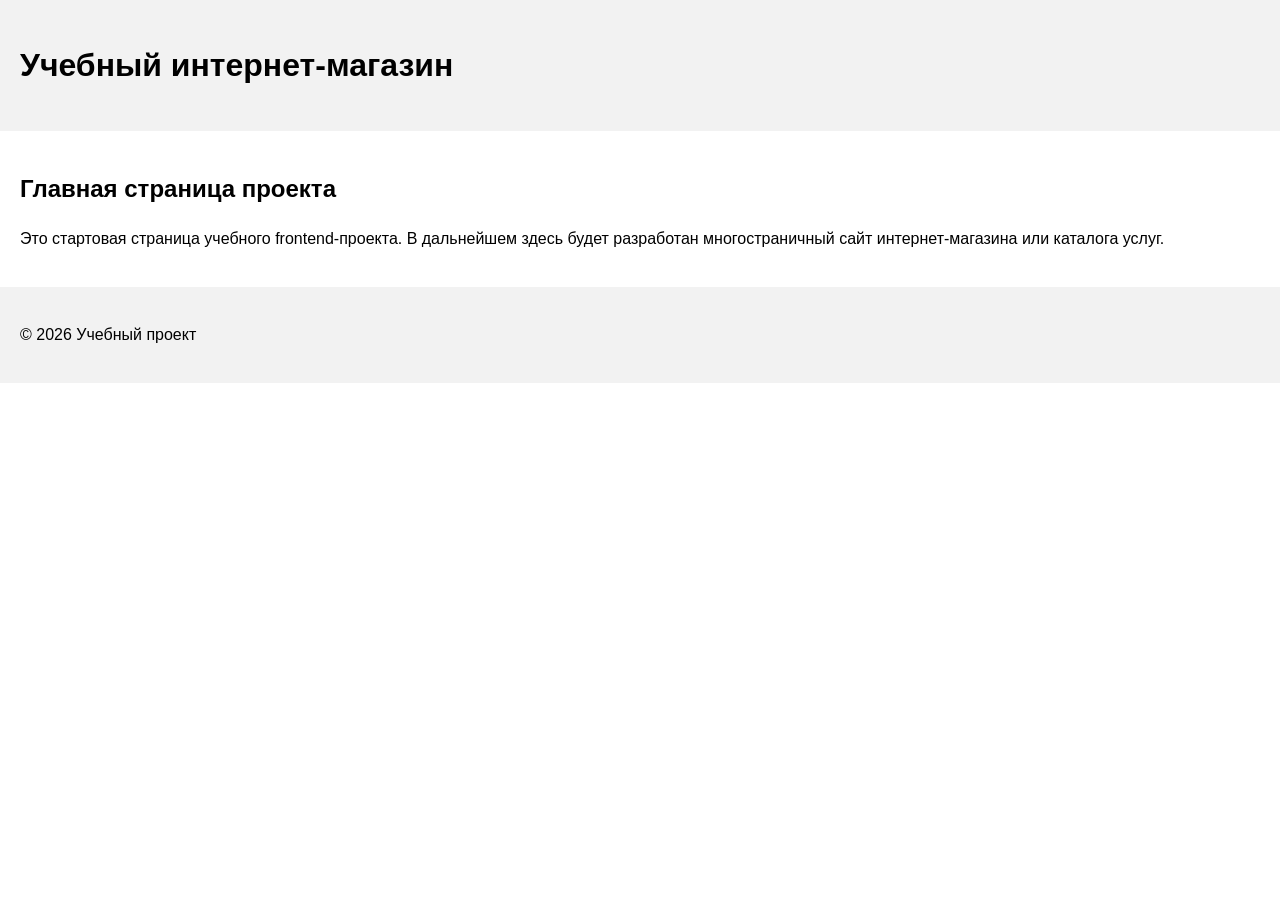
==== index.html @ 6966abd2 "feat: initialize frontend project structure" ====
<!DOCTYPE html>
<html lang="ru">
<head>
  <meta charset="UTF-8">
  <meta name="viewport" content="width=device-width, initial-scale=1.0">
  <title>Каталог товаров</title>
  <link rel="stylesheet" href="css/style.css">
</head>
<body>
  <header>
    <h1>Учебный интернет-магазин</h1>
  </header>

  <main>
    <section>
      <h2>Главная страница проекта</h2>
      <p>
        Это стартовая страница учебного frontend-проекта.
        В дальнейшем здесь будет разработан многостраничный сайт
        интернет-магазина или каталога услуг.
      </p>
    </section>
  </main>

  <footer>
    <p>&copy; 2026 Учебный проект</p>
  </footer>
</body>
</html>
---- css/style.css ----
body {
  margin: 0;
  font-family: Arial, sans-serif;
  line-height: 1.5;
}

header,
main,
footer {
  padding: 20px;
}

header {
  background-color: #f2f2f2;
}

footer {
  background-color: #f2f2f2;
}
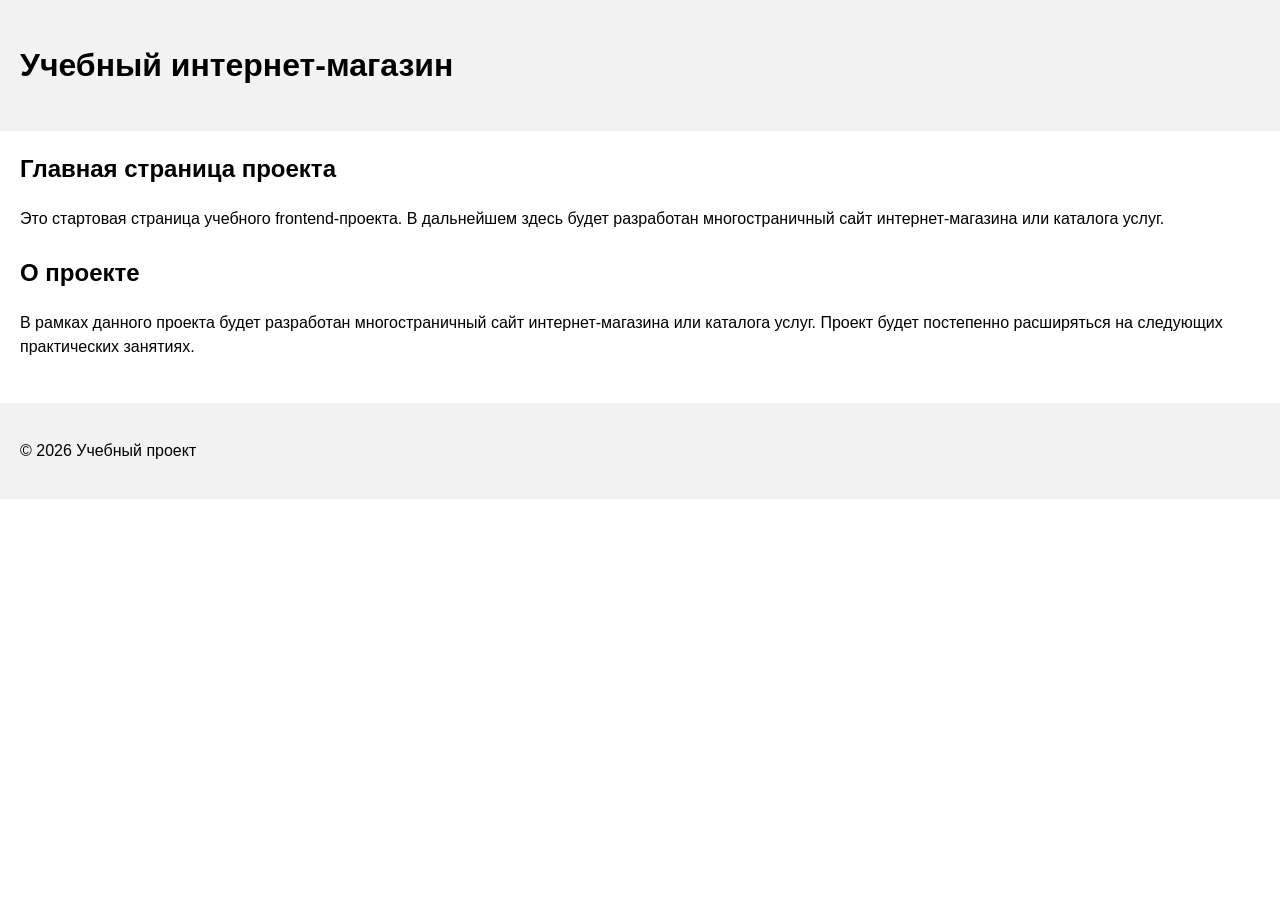
==== commit f5bf40ed: "feat: add project description section" ====
--- a/index.html
+++ b/index.html
@@ -20,6 +20,15 @@
         интернет-магазина или каталога услуг.
       </p>
     </section>
+    <section>
+  <h2>О проекте</h2>
+  <p>
+    В рамках данного проекта будет разработан многостраничный сайт
+    интернет-магазина или каталога услуг. Проект будет постепенно
+    расширяться на следующих практических занятиях.
+  </p>
+</section>
+
   </main>
 
   <footer>
--- a/css/style.css
+++ b/css/style.css
@@ -17,3 +17,10 @@
 footer {
   background-color: #f2f2f2;
 }
+section {
+  margin-bottom: 24px;
+}
+
+section h2 {
+  margin-top: 0;
+}
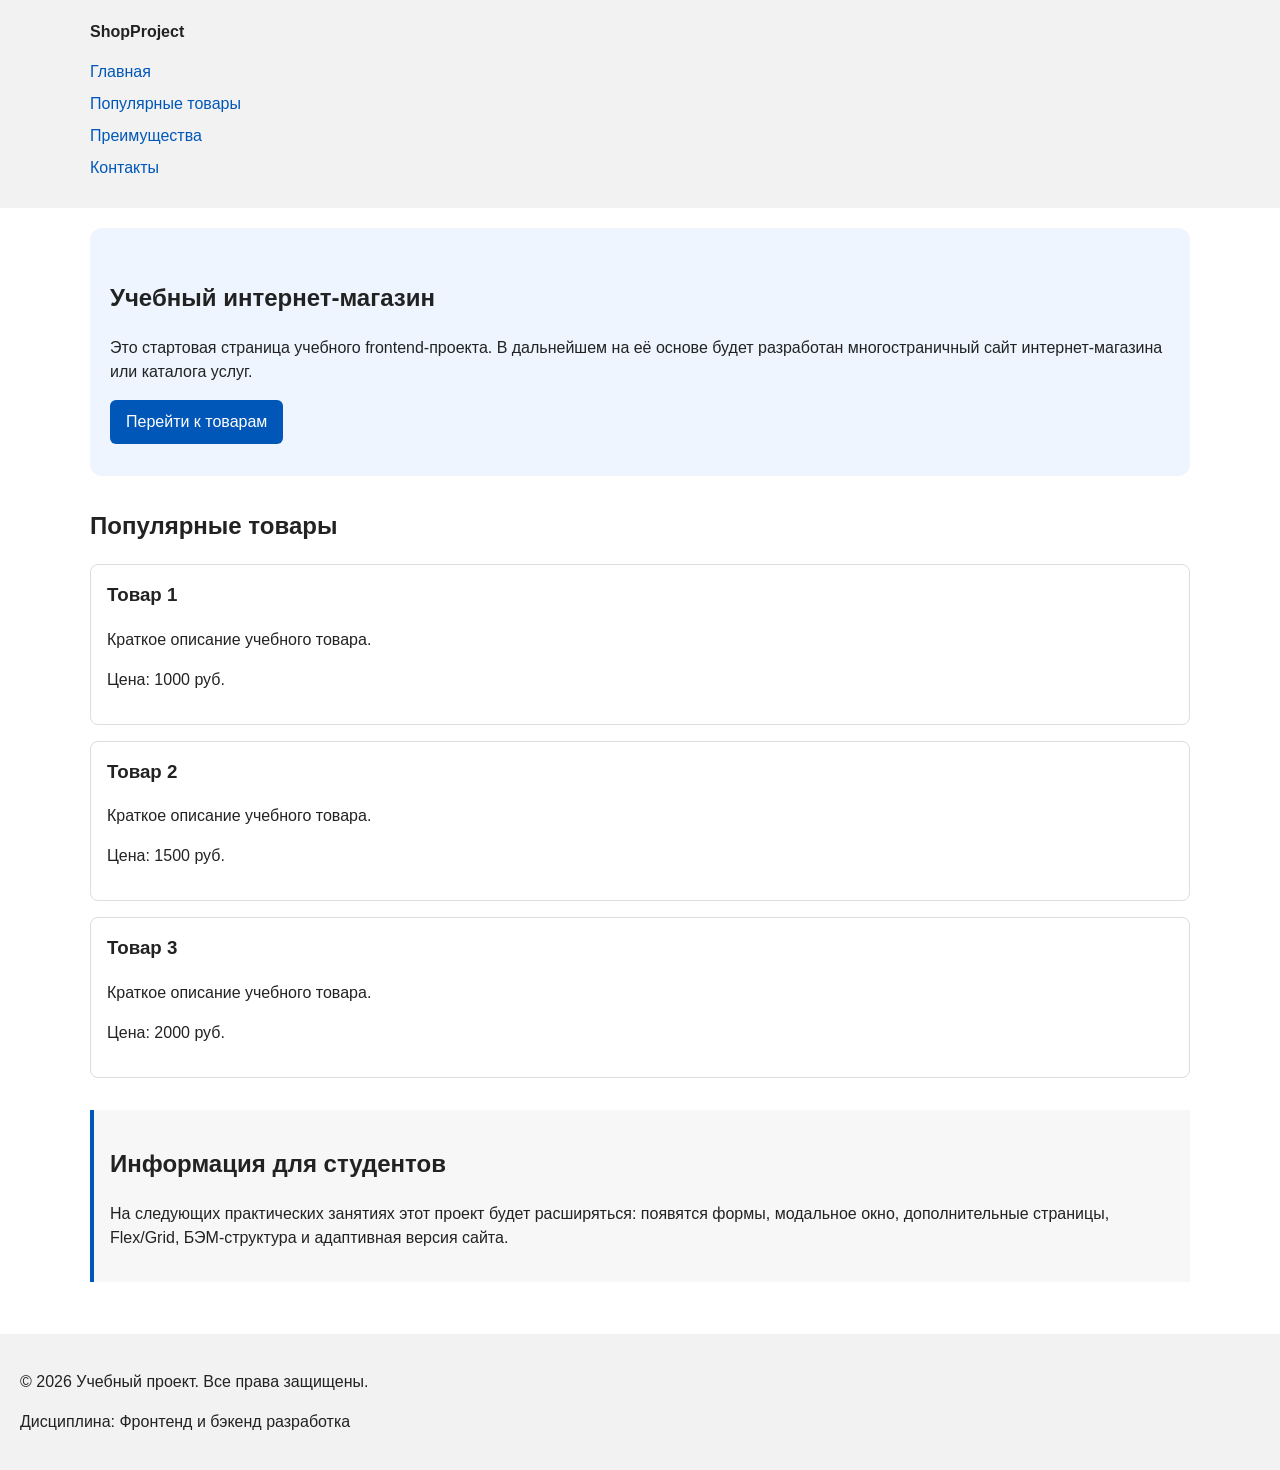
==== commit 0884beac: "feat: add semantic HTML structure and base CSS styles" ====
--- a/index.html
+++ b/index.html
@@ -7,32 +7,72 @@
   <link rel="stylesheet" href="css/style.css">
 </head>
 <body>
-  <header>
-    <h1>Учебный интернет-магазин</h1>
-  </header>
+ <header>
+  <div class="site-header">
+    <a class="site-logo" href="index.html">ShopProject</a>
+
+    <nav class="site-nav" aria-label="Основная навигация">
+      <ul class="site-nav__list">
+        <li><a href="index.html">Главная</a></li>
+        <li><a href="#popular">Популярные товары</a></li>
+        <li><a href="#advantages">Преимущества</a></li>
+        <li><a href="#contacts">Контакты</a></li>
+      </ul>
+    </nav>
+  </div>
+</header>
+
 
   <main>
-    <section>
-      <h2>Главная страница проекта</h2>
-      <p>
-        Это стартовая страница учебного frontend-проекта.
-        В дальнейшем здесь будет разработан многостраничный сайт
-        интернет-магазина или каталога услуг.
-      </p>
+    <section class="hero">
+        <h1>Учебный интернет-магазин</h1>
+        <p>
+            Это стартовая страница учебного frontend-проекта.
+            В дальнейшем на её основе будет разработан многостраничный сайт
+            интернет-магазина или каталога услуг.
+        </p>
+        <a class="button" href="#popular">Перейти к товарам</a>
     </section>
-    <section>
-  <h2>О проекте</h2>
-  <p>
-    В рамках данного проекта будет разработан многостраничный сайт
-    интернет-магазина или каталога услуг. Проект будет постепенно
-    расширяться на следующих практических занятиях.
-  </p>
-</section>
+
+    <section class="section" id="popular">
+        <h2>Популярные товары</h2>
+
+        <article class="product-card">
+            <h3>Товар 1</h3>
+            <p>Краткое описание учебного товара.</p>
+            <p>Цена: 1000 руб.</p>
+        </article>
+
+        <article class="product-card">
+            <h3>Товар 2</h3>
+            <p>Краткое описание учебного товара.</p>
+            <p>Цена: 1500 руб.</p>
+        </article>
+
+        <article class="product-card">
+            <h3>Товар 3</h3>
+            <p>Краткое описание учебного товара.</p>
+            <p>Цена: 2000 руб.</p>
+        </article>
+    </section>
+    <aside class="aside-info">
+        <h2>Информация для студентов</h2>
+        <p>
+            На следующих практических занятиях этот проект будет расширяться:
+            появятся формы, модальное окно, дополнительные страницы, Flex/Grid,
+            БЭМ-структура и адаптивная версия сайта.
+        </p>
+    </aside>
+
+
+
 
   </main>
 
-  <footer>
-    <p>&copy; 2026 Учебный проект</p>
-  </footer>
+ <footer id="contacts">
+    <p>&copy; 2026 Учебный проект. Все права защищены.</p>
+    <p>Дисциплина: Фронтенд и бэкенд разработка</p>
+</footer>
+
 </body>
 </html>
--- a/css/style.css
+++ b/css/style.css
@@ -1,26 +1,170 @@
+/* 
+  Универсальное правило для всех элементов.
+  border-box делает расчёт размеров более понятным:
+  width включает content, padding и border.
+*/
+* {
+  box-sizing: border-box;
+}
+
+/*
+  Убираем стандартный внешний отступ браузера у body.
+  Без этого вокруг страницы может появиться белая рамка.
+*/
 body {
   margin: 0;
   font-family: Arial, sans-serif;
   line-height: 1.5;
+  color: #222222;
+  background-color: #ffffff;
 }
 
+/*
+  Задаём внутренние отступы для основных областей страницы.
+  Это делает содержимое визуально отделённым от краёв окна браузера.
+*/
 header,
 main,
 footer {
   padding: 20px;
 }
 
+/*
+  Оформляем шапку страницы.
+  Пока используется простой светло-серый фон.
+*/
 header {
   background-color: #f2f2f2;
 }
 
+/*
+  Оформляем подвал страницы тем же фоном,
+  чтобы визуально отделить его от основного содержимого.
+*/
 footer {
   background-color: #f2f2f2;
 }
-section {
-  margin-bottom: 24px;
+
+/*
+  Ограничиваем ширину содержимого шапки,
+  чтобы оно не растягивалось слишком сильно на широких экранах.
+*/
+.site-header {
+  max-width: 1100px;
+  margin: 0 auto;
 }
 
-section h2 {
+/*
+  Оформляем текстовый логотип.
+*/
+.site-logo {
+  font-weight: bold;
+  text-decoration: none;
+  color: #222222;
+}
+
+/*
+  Убираем стандартные отступы и маркеры списка навигации.
+*/
+.site-nav__list {
+  padding: 0;
+  margin: 16px 0 0;
+  list-style: none;
+}
+
+/*
+  Добавляем расстояние между пунктами меню.
+*/
+.site-nav__list li {
+  margin-bottom: 8px;
+}
+
+/*
+  Оформляем ссылки меню.
+*/
+.site-nav__list a {
+  color: #0057b8;
+  text-decoration: none;
+}
+
+/*
+  При наведении мыши подчёркиваем ссылку.
+  Подробно состояния интерфейса будут рассмотрены в практической работе 1.7.
+*/
+.site-nav__list a:hover {
+  text-decoration: underline;
+}
+
+/*
+  Hero-блок — первый крупный блок страницы.
+  Он визуально отделяется от остальных разделов фоном и отступами.
+*/
+.hero {
+  max-width: 1100px;
+  margin: 0 auto 32px;
+  padding: 32px 20px;
+  background-color: #eef5ff;
+  border-radius: 12px;
+}
+
+/*
+  Общий класс для разделов страницы.
+*/
+.section {
+  max-width: 1100px;
+  margin: 0 auto 32px;
+}
+
+/*
+  Убираем лишний верхний отступ у заголовков разделов.
+*/
+.section h2 {
   margin-top: 0;
 }
+/*
+  Карточка товара — самостоятельный блок.
+  На следующих занятиях карточки будут доработаны и выстроены в сетку.
+*/
+.product-card {
+  margin-bottom: 16px;
+  padding: 16px;
+  border: 1px solid #dddddd;
+  border-radius: 8px;
+  background-color: #ffffff;
+}
+
+/*
+  Убираем лишний верхний отступ у заголовка карточки.
+*/
+.product-card h3 {
+  margin-top: 0;
+}
+/*
+  Пока это обычная ссылка, но визуально она оформляется как кнопка.
+*/
+.button {
+  display: inline-block;
+  padding: 10px 16px;
+  color: #ffffff;
+  background-color: #0057b8;
+  text-decoration: none;
+  border-radius: 6px;
+}
+
+/*
+  Простое состояние наведения для кнопки.
+*/
+.button:hover {
+  background-color: #003f86;
+}
+
+/*
+  Дополнительный информационный блок.
+*/
+.aside-info {
+  max-width: 1100px;
+  margin: 0 auto 32px;
+  padding: 16px;
+  border-left: 4px solid #0057b8;
+  background-color: #f7f7f7;
+}
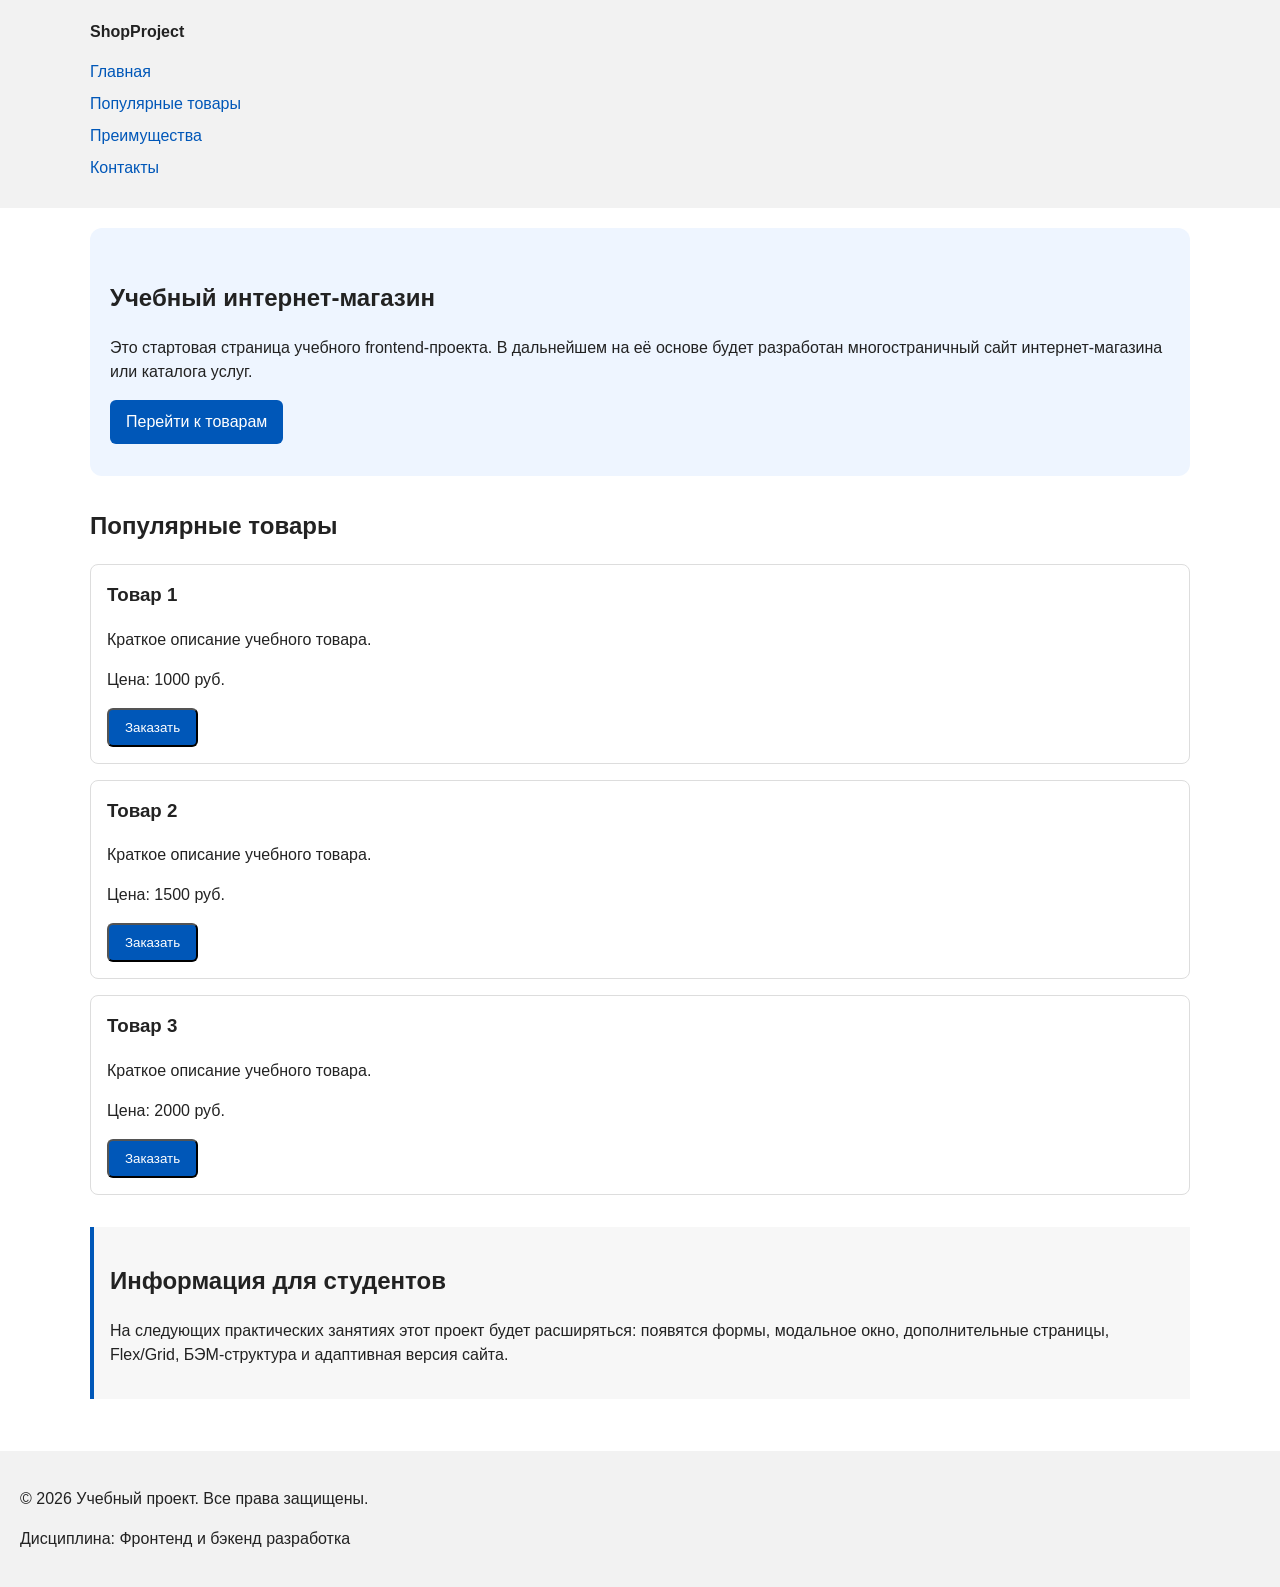
==== commit 85905abb: "feat: add order form modal and validation" ====
--- a/index.html
+++ b/index.html
@@ -5,6 +5,7 @@
   <meta name="viewport" content="width=device-width, initial-scale=1.0">
   <title>Каталог товаров</title>
   <link rel="stylesheet" href="css/style.css">
+  <script src="js/main.js" defer></script>
 </head>
 <body>
  <header>
@@ -41,18 +42,30 @@
             <h3>Товар 1</h3>
             <p>Краткое описание учебного товара.</p>
             <p>Цена: 1000 руб.</p>
+            <button class="button product-card__button" type="button" data-product="Товар 1">
+              Заказать
+            </button>
+
         </article>
 
         <article class="product-card">
             <h3>Товар 2</h3>
             <p>Краткое описание учебного товара.</p>
             <p>Цена: 1500 руб.</p>
+            <button class="button product-card__button" type="button" data-product="Товар 2">
+              Заказать
+            </button>
+
         </article>
 
         <article class="product-card">
             <h3>Товар 3</h3>
             <p>Краткое описание учебного товара.</p>
             <p>Цена: 2000 руб.</p>
+            <button class="button product-card__button" type="button" data-product="Товар 3">
+              Заказать
+            </button>
+
         </article>
     </section>
     <aside class="aside-info">
@@ -73,6 +86,102 @@
     <p>&copy; 2026 Учебный проект. Все права защищены.</p>
     <p>Дисциплина: Фронтенд и бэкенд разработка</p>
 </footer>
+<dialog class="order-dialog" id="order-dialog" aria-labelledby="order-dialog-title">
+  <h2 id="order-dialog-title">Оформление заявки</h2>
+
+  <form class="order-form" id="order-form" action="#" method="post" novalidate>
+    <input id="selected-product" name="selected-product" type="hidden">
+
+    <div class="form-field">
+      <label for="order-name">Имя</label>
+      <input
+        id="order-name"
+        name="name"
+        type="text"
+        placeholder="Введите ваше имя"
+        minlength="2"
+        autocomplete="given-name"
+        required
+      >
+    </div>
+
+    <div class="form-field">
+      <label for="order-email">E-mail</label>
+      <input
+        id="order-email"
+        name="email"
+        type="email"
+        placeholder="example@mail.ru"
+        autocomplete="email"
+        required
+      >
+    </div>
+
+    <div class="form-field">
+      <label for="order-phone">Телефон</label>
+      <input
+        id="order-phone"
+        name="phone"
+        type="tel"
+        inputmode="tel"
+        placeholder="+7 (900) 000-00-00"
+        pattern="^\+7 \(\d{3}\) \d{3}-\d{2}-\d{2}$"
+        required
+      >
+      <small>Формат: +7 (900) 000-00-00</small>
+    </div>
+
+    <div class="form-field">
+      <label for="order-date">Дата связи</label>
+      <input
+        id="order-date"
+        name="date"
+        type="date"
+      >
+    </div>
+
+    <div class="form-field">
+      <label for="order-topic">Тема заявки</label>
+      <select id="order-topic" name="topic" required>
+        <option value="">Выберите тему</option>
+        <option value="product">Заказ товара</option>
+        <option value="consultation">Консультация</option>
+        <option value="delivery">Доставка</option>
+      </select>
+    </div>
+
+    <div class="form-field">
+      <label for="order-comment">Комментарий</label>
+      <textarea
+        id="order-comment"
+        name="comment"
+        rows="4"
+        placeholder="Укажите дополнительную информацию"
+      ></textarea>
+    </div>
+
+    <div class="form-field form-field--checkbox">
+      <label>
+        <input
+          id="order-agreement"
+          name="agreement"
+          type="checkbox"
+          required
+        >
+        Я согласен на обработку данных
+      </label>
+    </div>
+
+    <div class="form-actions">
+      <button type="button" id="close-order-dialog">Закрыть</button>
+      <button type="submit">Отправить заявку</button>
+    </div>
+  </form>
+</dialog>
+
+<p class="success-message" id="success-message" hidden>
+  Форма успешно отправлена!
+</p>
 
 </body>
 </html>
--- a/css/style.css
+++ b/css/style.css
@@ -168,3 +168,104 @@
   border-left: 4px solid #0057b8;
   background-color: #f7f7f7;
 }
+/*
+  Модальное окно.
+  Элемент dialog сам умеет открываться поверх страницы.
+*/
+.order-dialog {
+  width: min(100% - 32px, 560px);
+  padding: 24px;
+  border: none;
+  border-radius: 12px;
+}
+
+/*
+  Затемнение фона за модальным окном.
+*/
+.order-dialog::backdrop {
+  background-color: rgba(0, 0, 0, 0.5);
+}
+
+/*
+  Поле формы.
+  Каждый блок получает нижний отступ.
+*/
+.form-field {
+  margin-bottom: 16px;
+}
+
+/*
+  Подпись поля.
+*/
+.form-field label {
+  display: block;
+  margin-bottom: 6px;
+}
+
+/*
+  Основные поля формы.
+*/
+.form-field input,
+.form-field select,
+.form-field textarea {
+  width: 100%;
+  padding: 10px 12px;
+  border: 1px solid #cccccc;
+  border-radius: 6px;
+  font: inherit;
+}
+
+/*
+  Checkbox не должен занимать всю ширину.
+*/
+.form-field input[type="checkbox"] {
+  width: auto;
+}
+
+/*
+  Подсказка под полем телефона.
+*/
+.form-field small {
+  display: block;
+  margin-top: 4px;
+  color: #666666;
+}
+
+/*
+  Видимый фокус для клавиатурной навигации.
+*/
+.form-field input:focus-visible,
+.form-field select:focus-visible,
+.form-field textarea:focus-visible,
+.form-actions button:focus-visible {
+  outline: 2px solid #0057b8;
+  outline-offset: 2px;
+}
+
+/*
+  Подсветка ошибочных полей.
+  Атрибут aria-invalid будет добавляться через JavaScript.
+*/
+[aria-invalid="true"] {
+  border-color: #b00020;
+}
+
+/*
+  Кнопки формы.
+*/
+.form-actions {
+  display: flex;
+  gap: 12px;
+  margin-top: 20px;
+}
+
+/*
+  Сообщение об успешной отправке.
+*/
+.success-message {
+  max-width: 1100px;
+  margin: 24px auto;
+  padding: 16px;
+  border-left: 4px solid #168a2f;
+  background-color: #eefaf0;
+}
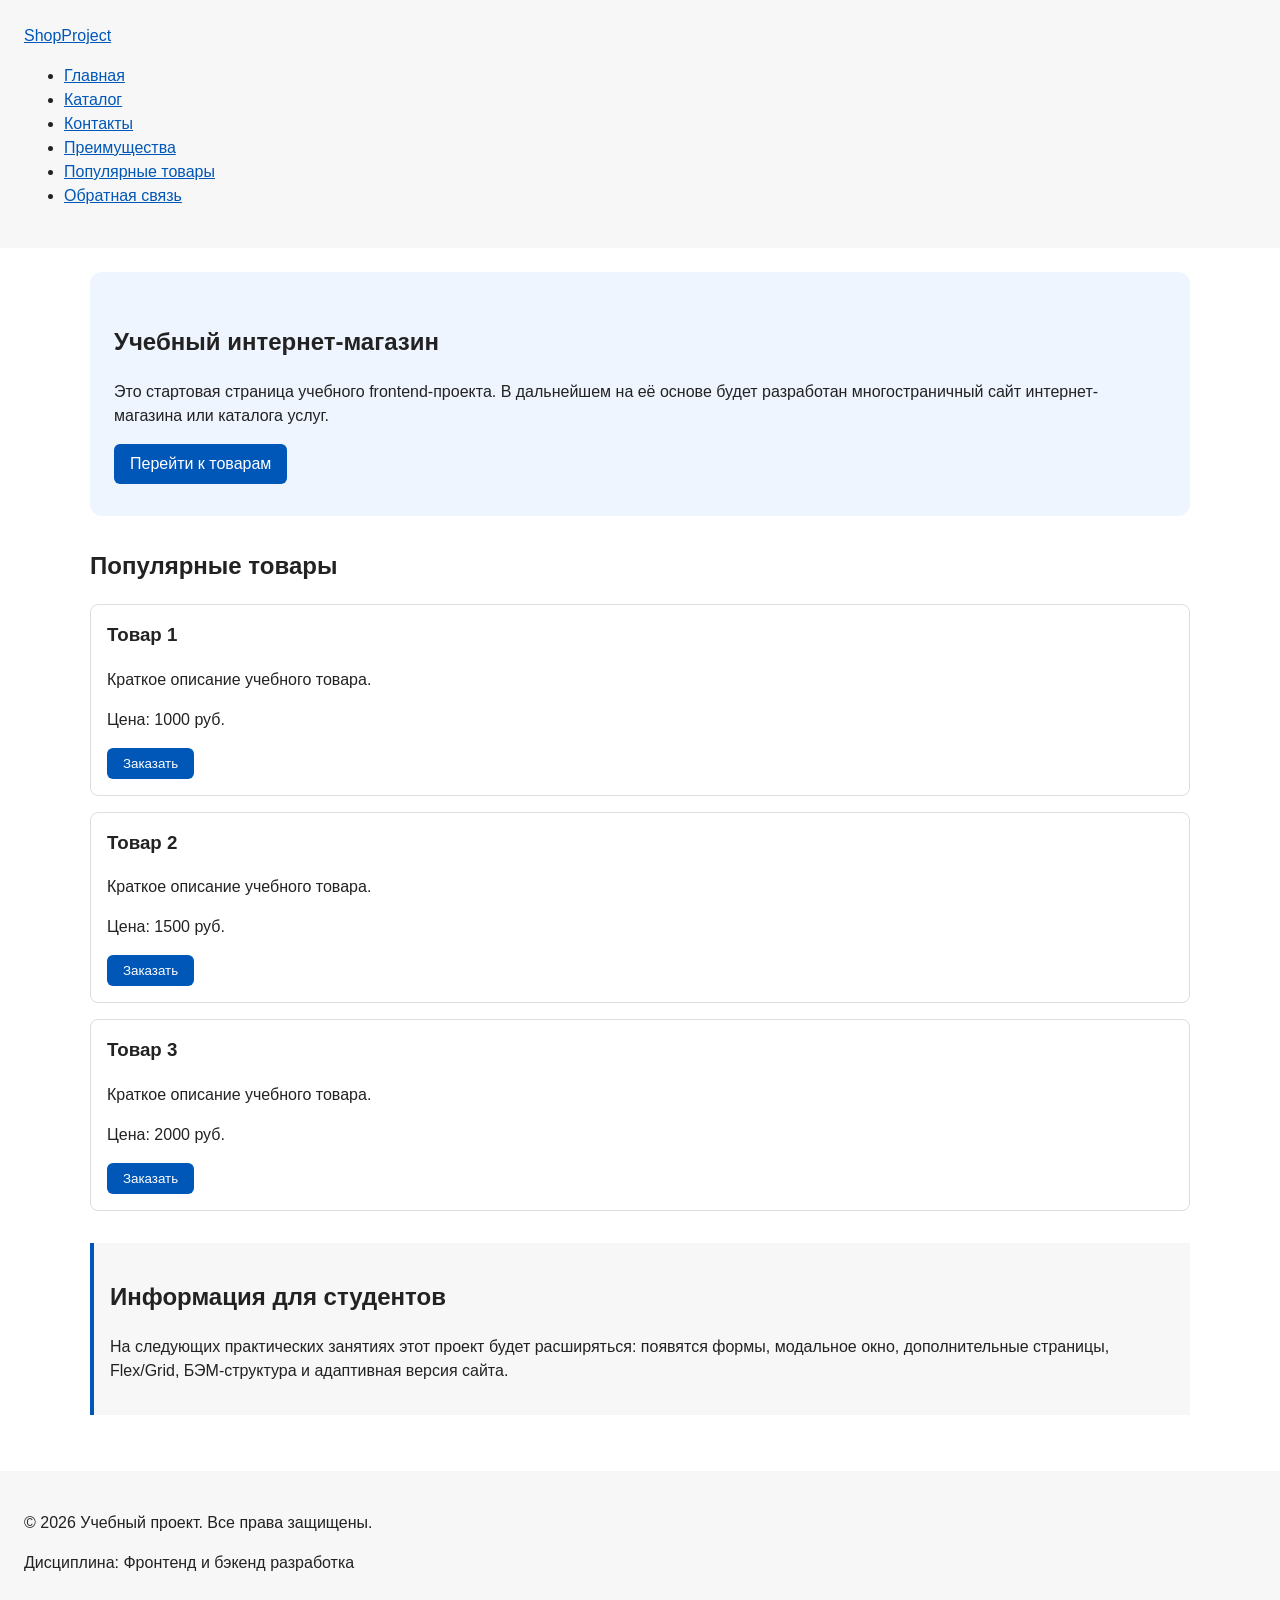
==== commit 72bbd8f0: "feat: add multi-page structure navigation and anchors" ====
--- a/index.html
+++ b/index.html
@@ -6,20 +6,28 @@
   <title>Каталог товаров</title>
   <link rel="stylesheet" href="css/style.css">
   <script src="js/main.js" defer></script>
+  <meta property="og:type" content="website">
+  <meta property="og:title" content="Учебный интернет-магазин">
+  <meta property="og:description" content="Учебный frontend-проект интернет-магазина.">
+  <meta property="og:image" content="https://demetro0.github.io/kr1-html-css-shop/images/preview.jpg">
+
 </head>
 <body>
  <header>
   <div class="site-header">
     <a class="site-logo" href="index.html">ShopProject</a>
 
-    <nav class="site-nav" aria-label="Основная навигация">
+   <nav class="site-nav" aria-label="Основная навигация">
       <ul class="site-nav__list">
         <li><a href="index.html">Главная</a></li>
-        <li><a href="#popular">Популярные товары</a></li>
-        <li><a href="#advantages">Преимущества</a></li>
-        <li><a href="#contacts">Контакты</a></li>
+        <li><a href="catalog.html">Каталог</a></li>
+        <li><a href="contacts.html">Контакты</a></li>
+        <li><a href="index.html#advantages">Преимущества</a></li>
+        <li><a href="index.html#popular">Популярные товары</a></li>
+        <li><a href="index.html#contacts">Обратная связь</a></li>
       </ul>
     </nav>
+
   </div>
 </header>
 
--- a/css/style.css
+++ b/css/style.css
@@ -1,271 +1,235 @@
-/* 
-  Универсальное правило для всех элементов.
-  border-box делает расчёт размеров более понятным:
-  width включает content, padding и border.
-*/
+
+
+/* ===============================
+   1. Переменные проекта
+   =============================== */
+
+:root {
+  /* Основные цвета проекта */
+  --color-bg: #ffffff;
+  --color-text: #222222;
+  --color-muted: #666666;
+  --color-primary: #0057b8;
+  --color-primary-dark: #003f86;
+  --color-border: #dddddd;
+  --color-surface: #f7f7f7;
+  --color-surface-accent: #eef5ff;
+  --color-danger: #b00020;
+  --color-success: #168a2f;
+  --color-success-bg: #eefaf0;
+  --color-white: #ffffff;
+
+  /* Отступы */
+  --space-xs: 4px;
+  --space-sm: 8px;
+  --space-md: 16px;
+  --space-lg: 24px;
+  --space-xl: 32px;
+
+  /* Скругления */
+  --radius-sm: 6px;
+  --radius-md: 8px;
+  --radius-lg: 12px;
+
+  /* Размеры */
+  --container-width: 1100px;
+}
+
+/* ===============================
+   2. Базовые стили
+   =============================== */
+
 * {
   box-sizing: border-box;
 }
 
-/*
-  Убираем стандартный внешний отступ браузера у body.
-  Без этого вокруг страницы может появиться белая рамка.
-*/
 body {
   margin: 0;
   font-family: Arial, sans-serif;
   line-height: 1.5;
-  color: #222222;
-  background-color: #ffffff;
-}
-
-/*
-  Задаём внутренние отступы для основных областей страницы.
-  Это делает содержимое визуально отделённым от краёв окна браузера.
-*/
+  color: var(--color-text);
+  background-color: var(--color-bg);
+}
 header,
 main,
 footer {
-  padding: 20px;
-}
-
-/*
-  Оформляем шапку страницы.
-  Пока используется простой светло-серый фон.
-*/
+  padding: var(--space-lg);
+}
 header {
-  background-color: #f2f2f2;
-}
-
-/*
-  Оформляем подвал страницы тем же фоном,
-  чтобы визуально отделить его от основного содержимого.
-*/
+  background-color: var(--color-surface);
+}
+
 footer {
-  background-color: #f2f2f2;
-}
-
-/*
-  Ограничиваем ширину содержимого шапки,
-  чтобы оно не растягивалось слишком сильно на широких экранах.
-*/
-.site-header {
-  max-width: 1100px;
-  margin: 0 auto;
-}
-
-/*
-  Оформляем текстовый логотип.
-*/
-.site-logo {
-  font-weight: bold;
+  background-color: var(--color-surface);
+}
+/* ===============================
+   3. Общие элементы интерфейса
+   =============================== */
+
+a {
+  color: var(--color-primary);
+}
+
+a:hover {
+  color: var(--color-primary-dark);
+}
+
+a:focus-visible {
+  outline: 2px solid var(--color-primary);
+  outline-offset: 3px;
+}
+.button {
+  display: inline-block;
+  padding: var(--space-sm) var(--space-md);
+  color: var(--color-white);
+  background-color: var(--color-primary);
   text-decoration: none;
-  color: #222222;
-}
-
-/*
-  Убираем стандартные отступы и маркеры списка навигации.
-*/
-.site-nav__list {
-  padding: 0;
-  margin: 16px 0 0;
-  list-style: none;
-}
-
-/*
-  Добавляем расстояние между пунктами меню.
-*/
-.site-nav__list li {
-  margin-bottom: 8px;
-}
-
-/*
-  Оформляем ссылки меню.
-*/
-.site-nav__list a {
-  color: #0057b8;
-  text-decoration: none;
-}
-
-/*
-  При наведении мыши подчёркиваем ссылку.
-  Подробно состояния интерфейса будут рассмотрены в практической работе 1.7.
-*/
-.site-nav__list a:hover {
-  text-decoration: underline;
-}
-
-/*
-  Hero-блок — первый крупный блок страницы.
-  Он визуально отделяется от остальных разделов фоном и отступами.
-*/
+  border: none;
+  border-radius: var(--radius-sm);
+  cursor: pointer;
+}
+
+.button:hover {
+  background-color: var(--color-primary-dark);
+}
+
+.button:focus-visible {
+  outline: 2px solid var(--color-primary);
+  outline-offset: 3px;
+}
+
+.button:disabled {
+  opacity: 0.6;
+  cursor: not-allowed;
+}
+/* ===============================
+   4. Компоненты страницы
+   =============================== */
+
 .hero {
-  max-width: 1100px;
-  margin: 0 auto 32px;
-  padding: 32px 20px;
-  background-color: #eef5ff;
-  border-radius: 12px;
-}
-
-/*
-  Общий класс для разделов страницы.
-*/
+  max-width: var(--container-width);
+  margin: 0 auto var(--space-xl);
+  padding: var(--space-xl) var(--space-lg);
+  background-color: var(--color-surface-accent);
+  border-radius: var(--radius-lg);
+}
+
 .section {
-  max-width: 1100px;
-  margin: 0 auto 32px;
-}
-
-/*
-  Убираем лишний верхний отступ у заголовков разделов.
-*/
+  max-width: var(--container-width);
+  margin: 0 auto var(--space-xl);
+}
+
 .section h2 {
   margin-top: 0;
 }
-/*
-  Карточка товара — самостоятельный блок.
-  На следующих занятиях карточки будут доработаны и выстроены в сетку.
-*/
 .product-card {
-  margin-bottom: 16px;
-  padding: 16px;
-  border: 1px solid #dddddd;
-  border-radius: 8px;
-  background-color: #ffffff;
-}
-
-/*
-  Убираем лишний верхний отступ у заголовка карточки.
-*/
+  margin-bottom: var(--space-md);
+  padding: var(--space-md);
+  border: 1px solid var(--color-border);
+  border-radius: var(--radius-md);
+  background-color: var(--color-bg);
+}
+
+.product-card:hover {
+  border-color: var(--color-primary);
+}
+
 .product-card h3 {
   margin-top: 0;
 }
-/*
-  Пока это обычная ссылка, но визуально она оформляется как кнопка.
-*/
-.button {
-  display: inline-block;
-  padding: 10px 16px;
-  color: #ffffff;
-  background-color: #0057b8;
-  text-decoration: none;
-  border-radius: 6px;
-}
-
-/*
-  Простое состояние наведения для кнопки.
-*/
-.button:hover {
-  background-color: #003f86;
-}
-
-/*
-  Дополнительный информационный блок.
-*/
 .aside-info {
-  max-width: 1100px;
-  margin: 0 auto 32px;
-  padding: 16px;
-  border-left: 4px solid #0057b8;
-  background-color: #f7f7f7;
-}
-/*
-  Модальное окно.
-  Элемент dialog сам умеет открываться поверх страницы.
-*/
+  max-width: var(--container-width);
+  margin: 0 auto var(--space-xl);
+  padding: var(--space-md);
+  border-left: 4px solid var(--color-primary);
+  background-color: var(--color-surface);
+}
+/* ===============================
+   5. Форма и модальное окно
+   =============================== */
+
 .order-dialog {
   width: min(100% - 32px, 560px);
-  padding: 24px;
+  padding: var(--space-lg);
   border: none;
-  border-radius: 12px;
-}
-
-/*
-  Затемнение фона за модальным окном.
-*/
+  border-radius: var(--radius-lg);
+}
+
 .order-dialog::backdrop {
   background-color: rgba(0, 0, 0, 0.5);
 }
 
-/*
-  Поле формы.
-  Каждый блок получает нижний отступ.
-*/
 .form-field {
-  margin-bottom: 16px;
-}
-
-/*
-  Подпись поля.
-*/
+  margin-bottom: var(--space-md);
+}
+
 .form-field label {
   display: block;
-  margin-bottom: 6px;
-}
-
-/*
-  Основные поля формы.
-*/
+  margin-bottom: var(--space-xs);
+}
+
 .form-field input,
 .form-field select,
 .form-field textarea {
   width: 100%;
   padding: 10px 12px;
-  border: 1px solid #cccccc;
-  border-radius: 6px;
+  border: 1px solid var(--color-border);
+  border-radius: var(--radius-sm);
   font: inherit;
 }
 
-/*
-  Checkbox не должен занимать всю ширину.
-*/
 .form-field input[type="checkbox"] {
   width: auto;
 }
 
-/*
-  Подсказка под полем телефона.
-*/
 .form-field small {
   display: block;
-  margin-top: 4px;
-  color: #666666;
-}
-
-/*
-  Видимый фокус для клавиатурной навигации.
-*/
+  margin-top: var(--space-xs);
+  color: var(--color-muted);
+}
+.form-field input:hover,
+.form-field select:hover,
+.form-field textarea:hover {
+  border-color: var(--color-primary);
+}
+
 .form-field input:focus-visible,
 .form-field select:focus-visible,
 .form-field textarea:focus-visible,
 .form-actions button:focus-visible {
-  outline: 2px solid #0057b8;
-  outline-offset: 2px;
-}
-
-/*
-  Подсветка ошибочных полей.
-  Атрибут aria-invalid будет добавляться через JavaScript.
-*/
+  outline: 2px solid var(--color-primary);
+  outline-offset: 3px;
+}
+
 [aria-invalid="true"] {
-  border-color: #b00020;
-}
-
-/*
-  Кнопки формы.
-*/
-.form-actions {
-  display: flex;
-  gap: 12px;
-  margin-top: 20px;
-}
-
-/*
-  Сообщение об успешной отправке.
-*/
+  border-color: var(--color-danger);
+}
 .success-message {
-  max-width: 1100px;
-  margin: 24px auto;
-  padding: 16px;
-  border-left: 4px solid #168a2f;
-  background-color: #eefaf0;
-}
+  max-width: var(--container-width);
+  margin: var(--space-lg) auto;
+  padding: var(--space-md);
+  border-left: 4px solid var(--color-success);
+  background-color: var(--color-success-bg);
+}
+.breadcrumbs {
+  max-width: var(--container-width);
+  margin: 0 auto var(--space-md);
+  font-size: 14px;
+  color: var(--color-muted);
+}
+
+.breadcrumbs a {
+  color: var(--color-primary);
+}
+
+.breadcrumbs span::before {
+  content: " / ";
+  color: var(--color-muted);
+}
+html {
+  scroll-behavior: smooth;
+}
+:target {
+  outline: 2px dashed var(--color-primary);
+  outline-offset: 4px;
+}
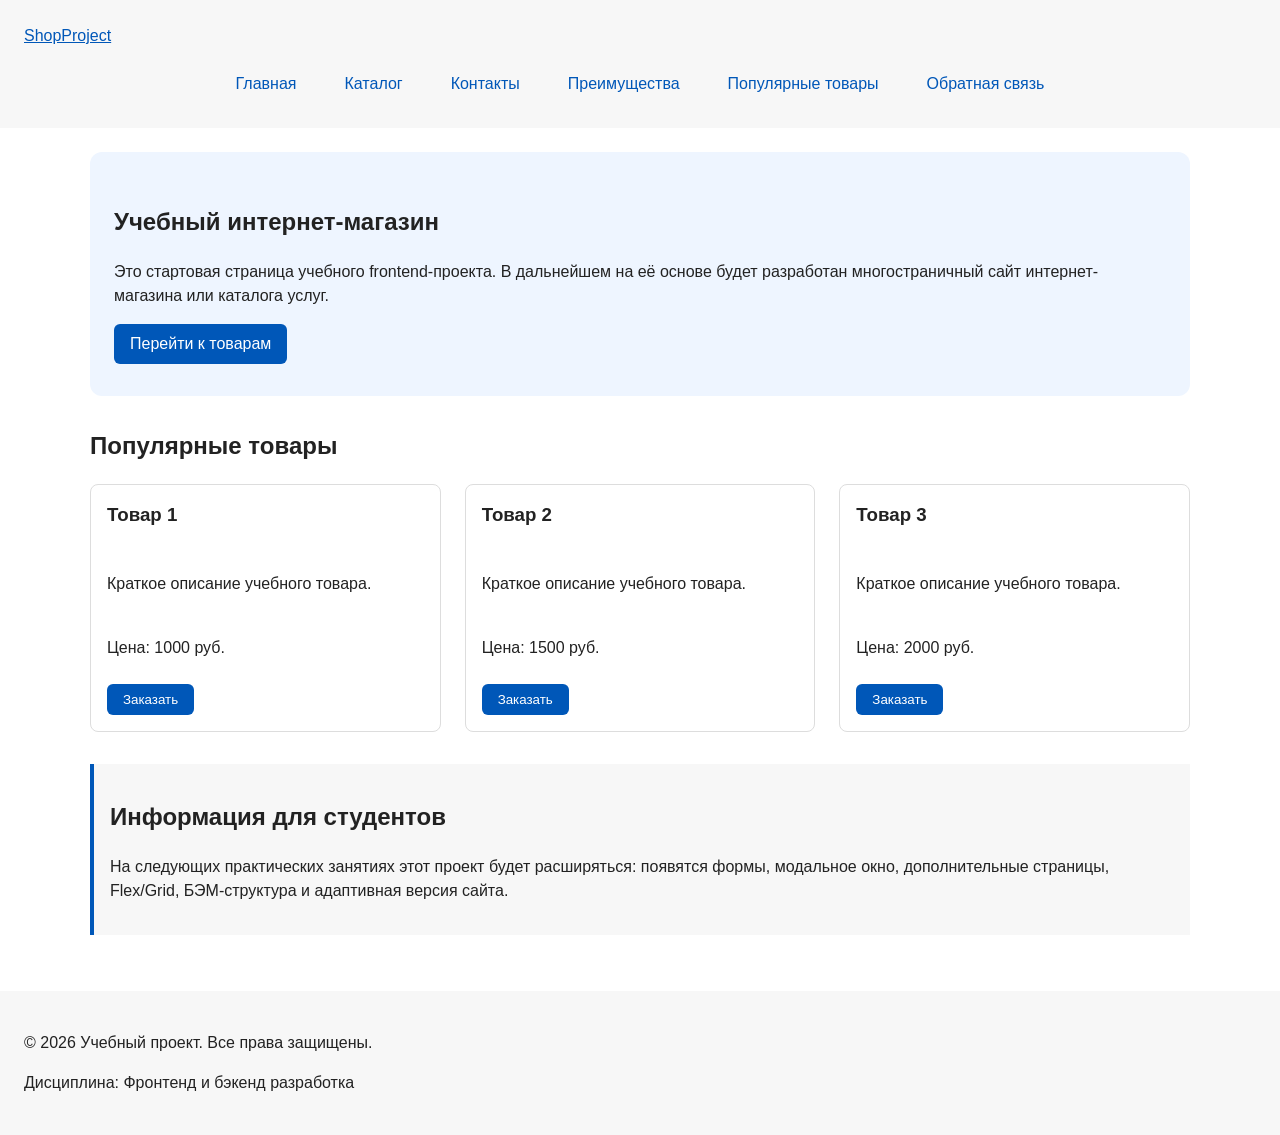
==== commit 741bca6b: "feat: add flex navigation and grid catalog layout" ====
--- a/index.html
+++ b/index.html
@@ -43,39 +43,39 @@
         <a class="button" href="#popular">Перейти к товарам</a>
     </section>
 
-    <section class="section" id="popular">
-        <h2>Популярные товары</h2>
+  <section class="section" id="popular">
+    <h2>Популярные товары</h2>
 
-        <article class="product-card">
-            <h3>Товар 1</h3>
-            <p>Краткое описание учебного товара.</p>
-            <p>Цена: 1000 руб.</p>
-            <button class="button product-card__button" type="button" data-product="Товар 1">
-              Заказать
-            </button>
+    <div class="products-grid">
+      <article class="product-card">
+        <h3>Товар 1</h3>
+        <p>Краткое описание учебного товара.</p>
+        <p>Цена: 1000 руб.</p>
+        <button class="button product-card__button" type="button" data-product="Товар 1">
+          Заказать
+        </button>
+      </article>
 
-        </article>
+      <article class="product-card">
+        <h3>Товар 2</h3>
+        <p>Краткое описание учебного товара.</p>
+        <p>Цена: 1500 руб.</p>
+        <button class="button product-card__button" type="button" data-product="Товар 2">
+          Заказать
+        </button>
+      </article>
 
-        <article class="product-card">
-            <h3>Товар 2</h3>
-            <p>Краткое описание учебного товара.</p>
-            <p>Цена: 1500 руб.</p>
-            <button class="button product-card__button" type="button" data-product="Товар 2">
-              Заказать
-            </button>
+      <article class="product-card">
+        <h3>Товар 3</h3>
+        <p>Краткое описание учебного товара.</p>
+        <p>Цена: 2000 руб.</p>
+        <button class="button product-card__button" type="button" data-product="Товар 3">
+          Заказать
+        </button>
+      </article>
+    </div>
+  </section>
 
-        </article>
-
-        <article class="product-card">
-            <h3>Товар 3</h3>
-            <p>Краткое описание учебного товара.</p>
-            <p>Цена: 2000 руб.</p>
-            <button class="button product-card__button" type="button" data-product="Товар 3">
-              Заказать
-            </button>
-
-        </article>
-    </section>
     <aside class="aside-info">
         <h2>Информация для студентов</h2>
         <p>
--- a/css/style.css
+++ b/css/style.css
@@ -233,3 +233,98 @@
   outline: 2px dashed var(--color-primary);
   outline-offset: 4px;
 }
+
+.site-nav__list {
+  display: flex;
+  flex-wrap: wrap;
+  justify-content: center;
+  align-items: center;
+  gap: var(--space-md);
+  padding: 0;
+  margin: var(--space-md) 0 0;
+  list-style: none;
+}
+
+.site-nav__list a {
+  display: inline-block;
+  padding: var(--space-sm) var(--space-md);
+  color: var(--color-primary);
+  text-decoration: none;
+  border-radius: var(--radius-sm);
+}
+
+.site-nav__list a:hover {
+  color: var(--color-white);
+  background-color: var(--color-primary);
+}
+
+.products-grid {
+  display: grid;
+  grid-template-columns: repeat(3, 1fr);
+  gap: var(--space-lg);
+}
+
+.product-card {
+  display: flex;
+  flex-direction: column;
+  gap: var(--space-sm);
+  margin-bottom: 0;
+  padding: var(--space-md);
+  border: 1px solid var(--color-border);
+  border-radius: var(--radius-md);
+  background-color: var(--color-bg);
+}
+
+.product-card .button {
+  margin-top: auto;
+  align-self: flex-start;
+}
+
+.catalog-layout {
+  max-width: var(--container-width);
+  margin: 0 auto var(--space-xl);
+  display: grid;
+  grid-template-columns: 260px 1fr;
+  grid-template-areas: "filters products";
+  gap: var(--space-lg);
+}
+
+.catalog-filters {
+  grid-area: filters;
+  padding: var(--space-md);
+  border: 1px solid var(--color-border);
+  border-radius: var(--radius-md);
+  background-color: var(--color-surface);
+}
+
+.catalog-products {
+  grid-area: products;
+}
+.filters-form {
+  display: grid;
+  gap: var(--space-md);
+}
+
+.filters-form fieldset {
+  margin: 0;
+  padding: var(--space-md);
+  border: 1px solid var(--color-border);
+  border-radius: var(--radius-sm);
+}
+
+.filters-form legend {
+  font-weight: 700;
+}
+
+.filters-form label {
+  display: block;
+  margin-bottom: var(--space-sm);
+}
+
+.filters-form input[type="number"] {
+  width: 100%;
+  padding: 8px 10px;
+  border: 1px solid var(--color-border);
+  border-radius: var(--radius-sm);
+  font: inherit;
+}
